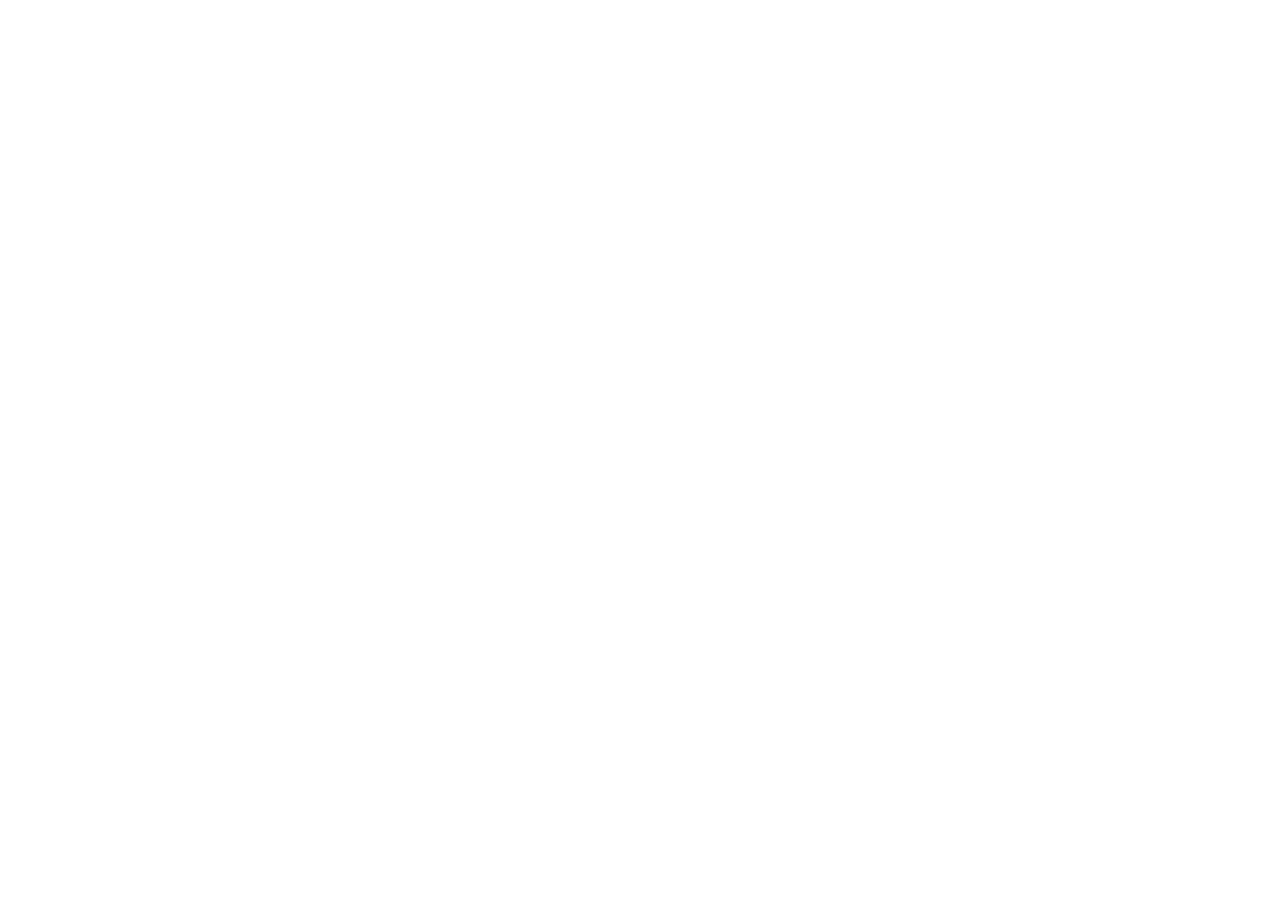
==== index.html @ 60024d68 ":tada: Primeiro commit" ====
<!DOCTYPE html>
<html lang="pt-br">
  <head>
    <meta charset="UTF-8" />
    <meta name="viewport" content="width=device-width, initial-scale=1.0" />
    <title>Document</title>
  </head>
  <body></body>
</html>
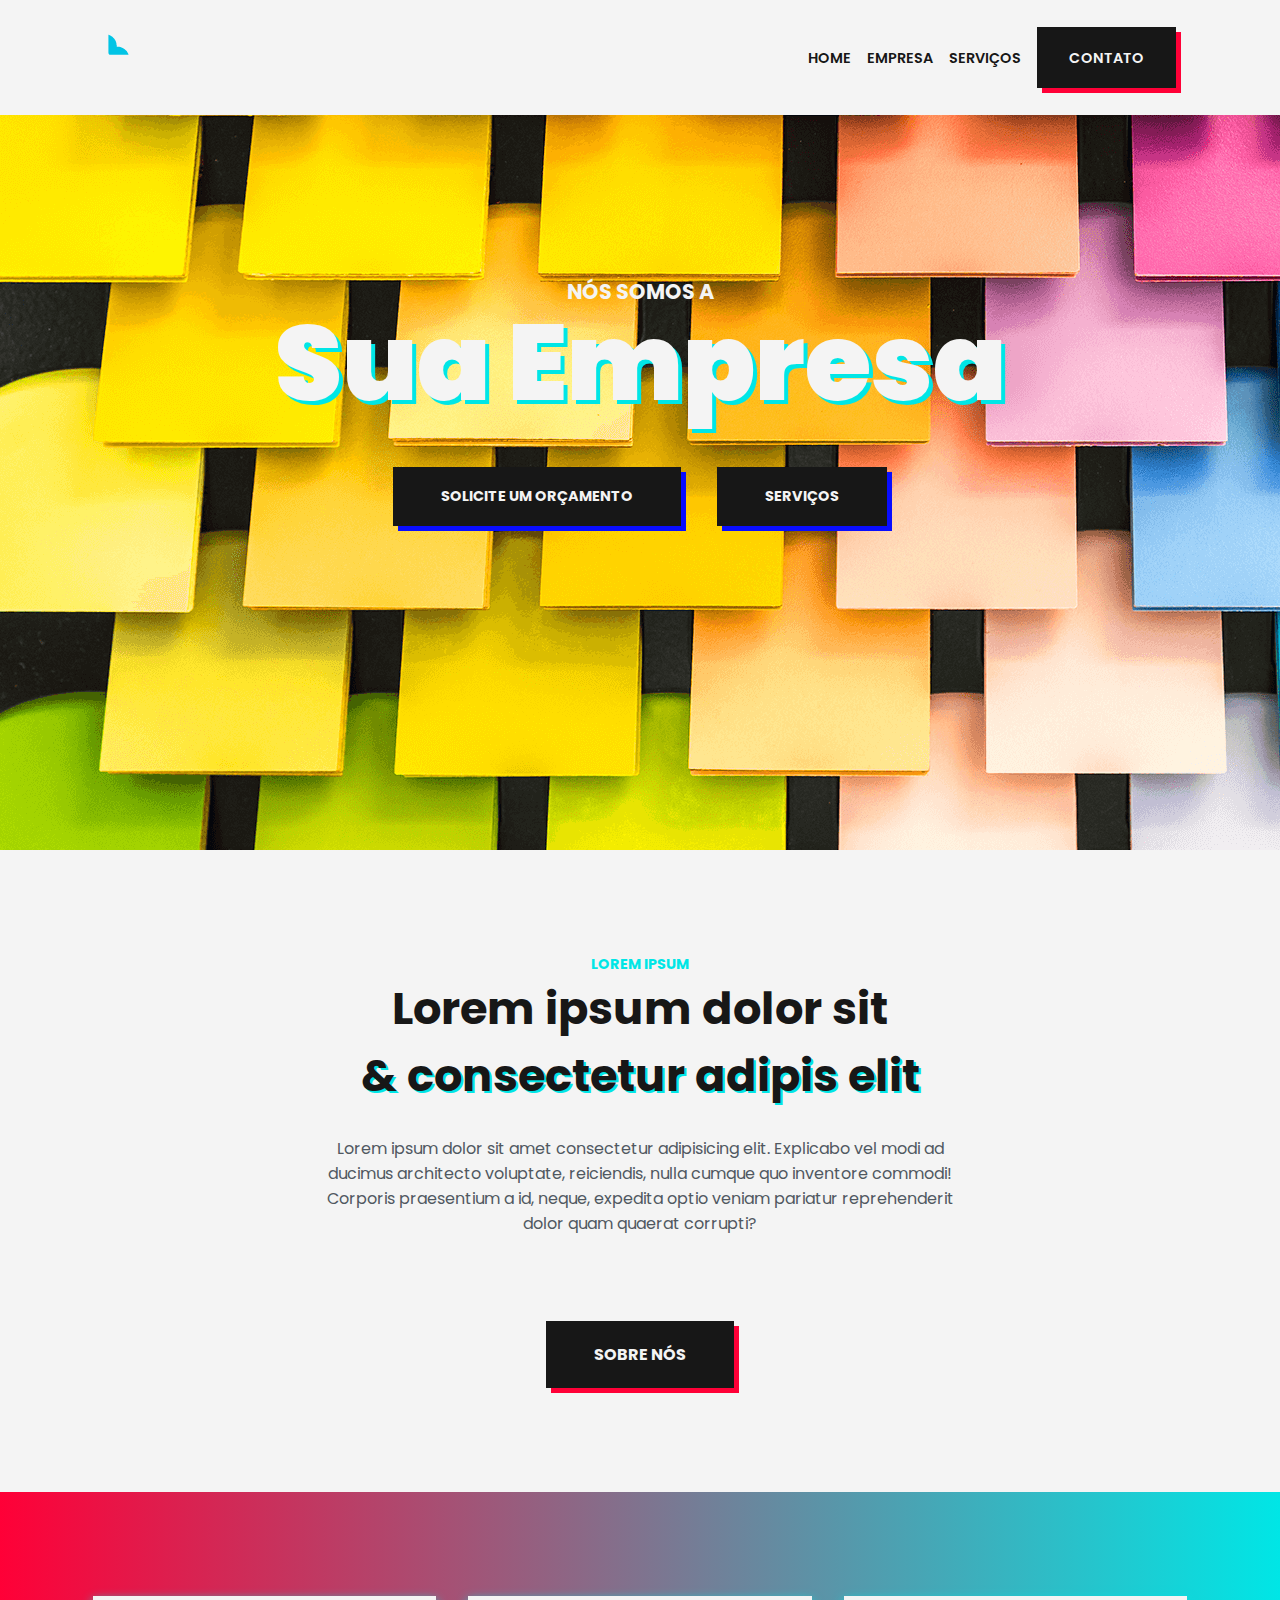
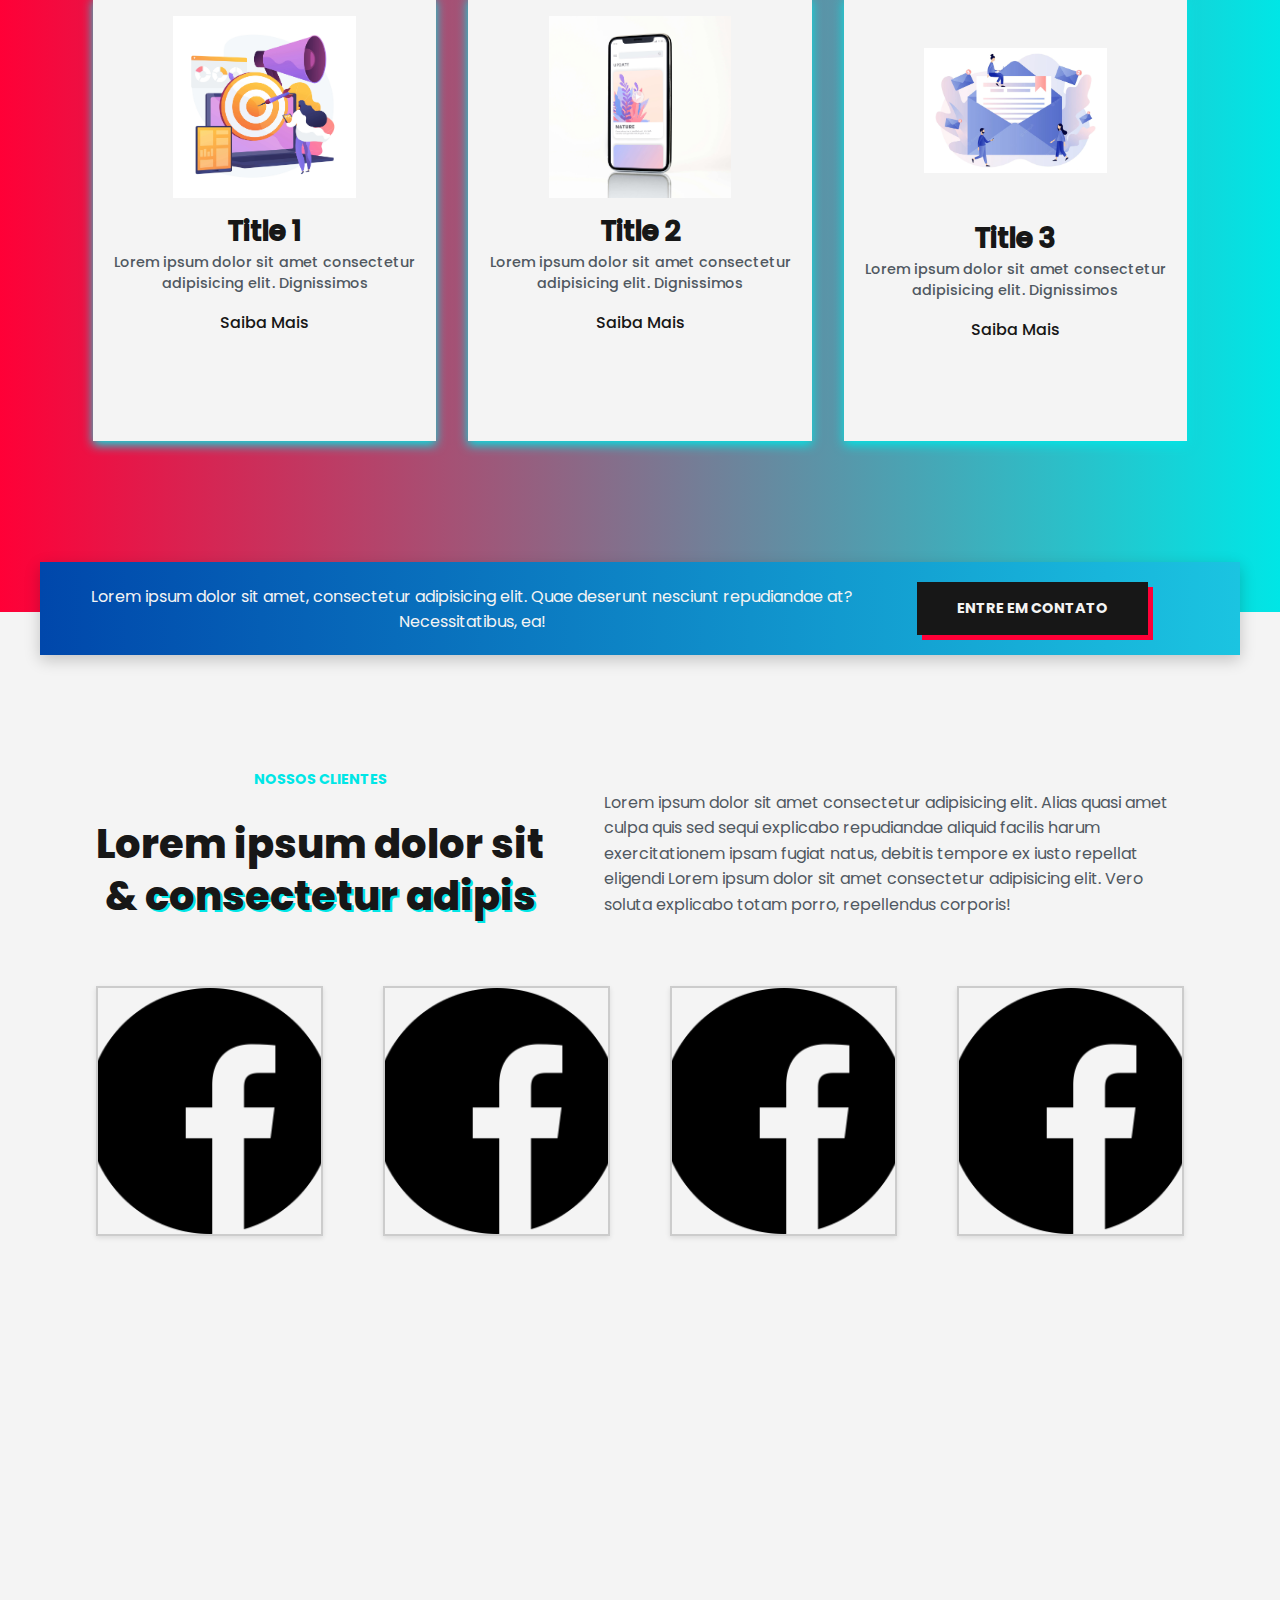
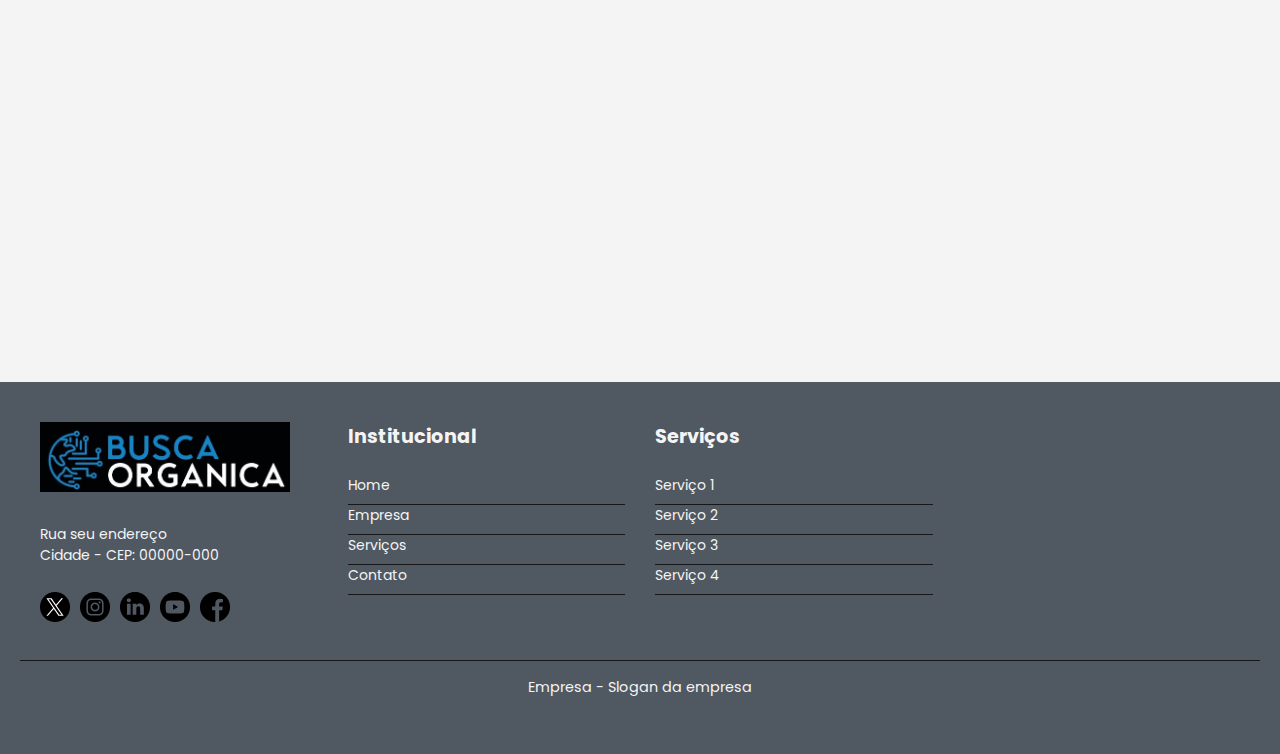
==== commit 4ff36502: ":sparkles: Terminei todo o HTML da pagina principal e sua estilização." ====
--- a/index.html
+++ b/index.html
@@ -1,9 +1,235 @@
 <!DOCTYPE html>
 <html lang="pt-br">
   <head>
+    <link rel="preconnect" href="https://fonts.googleapis.com" />
+    <link rel="preconnect" href="https://fonts.gstatic.com" crossorigin />
+    <link
+      href="https://fonts.googleapis.com/css2?family=Poppins:wght@400;700;900&display=swap"
+      rel="stylesheet"
+    />
     <meta charset="UTF-8" />
     <meta name="viewport" content="width=device-width, initial-scale=1.0" />
-    <title>Document</title>
+    <link rel="stylesheet" href="./css/styles.css" />
+    <title>Marketing Digital Empresa</title>
   </head>
-  <body></body>
+  <body>
+    <header class="flex menu_container">
+      <div id="header_content" class="menu_content">
+        <div id="titulo">
+          <a href="">
+            <img
+              src="./assets/images/logo-buscaorganica.svg"
+              alt="Empresa"
+              class="logo"
+            />
+          </a>
+        </div>
+
+        <!-- Menu -->
+        <div id="menu" class="flex">
+          <nav>
+            <ul class="flex menu_list">
+              <li><a href="#">HOME</a></li>
+              <li><a href="">EMPRESA</a></li>
+              <li><a href="">SERVIÇOS</a></li>
+              <li class="botao_contato"><a href="">CONTATO</a></li>
+            </ul>
+          </nav>
+        </div>
+      </div>
+    </header>
+    <main>
+      <section id="banner" class="flex banner_container">
+        <div class="textos">
+          <h4>NÓS SOMOS A</h4>
+          <h1>Sua Empresa</h1>
+        </div>
+        <div class="botoes">
+          <a class="botao_one" href="">SOLICITE UM ORÇAMENTO</a>
+          <a href="botao_two">Serviços</a>
+        </div>
+      </section>
+      <section id="about" class="flex about_container">
+        <div id="about_texto" class="flex about_content">
+          <div>
+            <h4>LOREM IPSUM</h4>
+            <h2>
+              Lorem ipsum dolor sit <br />
+              <span class="titulo_contorno"> & consectetur adipis elit </span>
+            </h2>
+            <p>
+              Lorem ipsum dolor sit amet consectetur adipisicing elit. Explicabo
+              vel modi ad ducimus architecto voluptate, reiciendis, nulla cumque
+              quo inventore commodi! Corporis praesentium a id, neque, expedita
+              optio veniam pariatur reprehenderit dolor quam quaerat corrupti?
+            </p>
+            <div class="flex botao">
+              <a href="">SOBRE NÓS</a>
+            </div>
+          </div>
+        </div>
+      </section>
+      <section id="serviços" class="flex serviços_container">
+        <div id="serviços_cards" class="serviços_content">
+          <div class="card_one">
+            <img src="./assets/images/3.jpg" alt="" />
+            <h2>Title 1</h2>
+            <p>
+              Lorem ipsum dolor sit amet consectetur adipisicing elit.
+              Dignissimos
+            </p>
+            <a href="">Saiba Mais</a>
+          </div>
+          <div class="card_two">
+            <img src="./assets/images/2.jpg" alt="" />
+            <h2>Title 2</h2>
+            <p>
+              Lorem ipsum dolor sit amet consectetur adipisicing elit.
+              Dignissimos
+            </p>
+            <a href="">Saiba Mais</a>
+          </div>
+          <div class="card_three">
+            <img src="./assets/images/1.jpg" alt="" />
+            <h2>Title 3</h2>
+            <p>
+              Lorem ipsum dolor sit amet consectetur adipisicing elit.
+              Dignissimos
+            </p>
+            <a href="">Saiba Mais</a>
+          </div>
+        </div>
+      </section>
+
+      <div class="banner">
+        <p>
+          Lorem ipsum dolor sit amet, consectetur adipisicing elit. Quae
+          deserunt nesciunt repudiandae at? Necessitatibus, ea!
+        </p>
+        <a class="botao">ENTRE EM CONTATO</a>
+      </div>
+      <section id="clientes" class="clientes_container">
+        <div class="clientes_texto">
+          <div class="titulos">
+            <h4>NOSSOS CLIENTES</h4>
+            <h2>
+              Lorem ipsum dolor sit <br />
+              &
+              <span class="contorno">consectetur adipis</span>
+            </h2>
+          </div>
+          <p>
+            Lorem ipsum dolor sit amet consectetur adipisicing elit. Alias quasi
+            amet culpa quis sed sequi explicabo repudiandae aliquid facilis
+            harum exercitationem ipsam fugiat natus, debitis tempore ex iusto
+            repellat eligendi Lorem ipsum dolor sit amet consectetur adipisicing
+            elit. Vero soluta explicabo totam porro, repellendus corporis!
+          </p>
+        </div>
+
+        <div class="clientes_imagens">
+          <a href="/assets/images/facebook.png" target="_blank">
+            <img src="/assets/images/facebook.png" alt="Cliente 1" />
+          </a>
+          <a href="/assets/images/facebook.png" target="_blank">
+            <img src="/assets/images/facebook.png" alt="Cliente 2" />
+          </a>
+          <a href="/assets/images/facebook.png" target="_blank">
+            <img src="/assets/images/facebook.png" alt="Cliente 3" />
+          </a>
+          <a href="/assets/images/facebook.png" target="_blank">
+            <img src="/assets/images/facebook.png" alt="Cliente 4" />
+          </a>
+        </div>
+      </section>
+      <section id="mapa_empresa" class="mapa container">
+        <div class="mapa">
+          <iframe
+            src="https://www.google.com/maps/embed?pb=!1m14!1m8!1m3!1d14639.711387493573!2d-46.530501!3d-23.463067!3m2!1i1024!2i768!4f13.1!3m3!1m2!1s0x94cef543634eb5a9%3A0x1e9f1a64f74abdfb!2sGuarulhos%20Office%20Tower%20Empreendimento%20Im!5e0!3m2!1spt-BR!2sbr!4v1739063065275!5m2!1spt-BR!2sbr"
+            width="2000"
+            height="700"
+            style="border: 0"
+            allowfullscreen=""
+            loading="lazy"
+            referrerpolicy="no-referrer-when-downgrade"
+          ></iframe>
+        </div>
+      </section>
+    </main>
+    <footer id="footer" class="rodape">
+      <div class="rodape_container">
+        <div class="rodape_info">
+          <img
+            src="./assets/images/logo-buscaorganica.jpg"
+            alt="Logo Busca Orgânica"
+          />
+          <p>Rua seu endereço<br />Cidade - CEP: 00000-000</p>
+          <div class="rodape_redes">
+            <a href="https://x.com/home" target="_blank">
+              <img src="./assets/images/twitter.svg" alt="Twitter da empresa" />
+            </a>
+            <a href="https://instagram.com" target="_blank">
+              <img
+                src="./assets/images/instagram.svg"
+                alt="Instagram da empresa"
+              />
+            </a>
+            <a href="https://www.linkedin.com" target="_blank">
+              <img
+                src="./assets/images/linkedin.svg"
+                alt="LinkedIn da empresa"
+              />
+            </a>
+            <a href="https://www.youtube.com" target="_blank">
+              <img src="./assets/images/youtube.svg" alt="YouTube da empresa" />
+            </a>
+            <a href="https://www.facebook.com" target="_blank">
+              <img
+                src="./assets/images/facebook.svg"
+                alt="Facebook da empresa"
+              />
+            </a>
+          </div>
+        </div>
+
+        <div class="rodape_links">
+          <h3>Institucional</h3>
+          <ul>
+            <li><a href="#">Home</a></li>
+            <li class="linha"><a href="#">Empresa</a></li>
+            <li class="linha"><a href="#">Serviços</a></li>
+            <li class="linha"><a href="#">Contato</a></li>
+            <li class="linha"></li>
+          </ul>
+        </div>
+
+        <div class="rodape_links">
+          <h3>Serviços</h3>
+          <ul>
+            <li><a href="#">Serviço 1</a></li>
+            <li class="linha"><a href="#">Serviço 2</a></li>
+            <li class="linha"><a href="#">Serviço 3</a></li>
+            <li class="linha"><a href="#">Serviço 4</a></li>
+            <li class="linha"></li>
+          </ul>
+        </div>
+
+        <div class="rodape_facebook">
+          <iframe
+            src="https://www.facebook.com/plugins/page.php?href=https%3A%2F%2Fwww.facebook.com%2Fbuscaorganicaoficial&tabs=timeline&width=500&height=250&small_header=false&adapt_container_width=true&hide_cover=false&show_facepile=true&appId"
+            style="border: none; overflow: hidden"
+            scrolling="no"
+            frameborder="0"
+            allowfullscreen="true"
+            allow="autoplay; clipboard-write; encrypted-media; picture-in-picture; web-share"
+          >
+          </iframe>
+        </div>
+      </div>
+
+      <div class="rodape_copyright">
+        <p>Empresa - Slogan da empresa</p>
+      </div>
+    </footer>
+  </body>
 </html>
--- a/css/styles.css
+++ b/css/styles.css
@@ -0,0 +1,602 @@
+* {
+  margin: 0;
+  padding: 0;
+  box-sizing: border-box;
+  text-decoration: none;
+  outline: none;
+  color: var(--black-800);
+  font-family: "Poppins", sans-serif;
+}
+
+:root {
+  --purple-200: #9a7bd1;
+  --purple-500: #6b36c8;
+  --purple-800: #441f88;
+
+  --gray-200: #cccccc;
+  --gray-400: #505861;
+
+  --black-800: #171717;
+
+  --white: #f4f4f4;
+  --red: #ff0037;
+  --blue: #090dff;
+  --blue_light: #00e6e6;
+}
+
+html {
+  width: 100%;
+  height: 100vh;
+  scroll-behavior: smooth;
+}
+
+body {
+  background-color: var(--white);
+  color: var(--black-800);
+  -webkit-font-smoothing: antialiased;
+  -moz-osx-smoothing: grayscale;
+  overflow-x: hidden;
+}
+
+button,
+a {
+  cursor: pointer;
+}
+
+.botao {
+  display: flex;
+  justify-content: center;
+  align-items: center;
+  width: fit-content;
+  margin: 0 auto;
+  color: var(--white);
+  background-color: var(--black-800);
+  box-shadow: 5px 5px 0px var(--red);
+  transition: all 0.3s ease-in-out;
+  text-transform: uppercase;
+}
+
+.botao:hover {
+  transform: translateY(-3px);
+  background-color: var(--white); /* Fundo branco ao passar o mouse */
+  color: var(--black-800);
+}
+
+.flex {
+  display: flex;
+  justify-content: center;
+  align-items: center;
+}
+
+/* Estilização - Seção Header */
+
+.menu_container {
+  height: 115px;
+  position: fixed;
+  top: 0;
+  left: 0;
+  width: 100%;
+  background-color: var(--white);
+  z-index: 10;
+}
+
+.menu_content {
+  max-width: 1120px;
+  padding: 0 24px;
+  width: 100%;
+  display: flex;
+  justify-content: space-between;
+}
+
+.menu_container a {
+  font-weight: 600;
+  font-size: 15px;
+  position: relative;
+  text-decoration: none;
+  padding: 5px 0;
+}
+
+.logo {
+  width: 32%;
+}
+
+.menu_list a {
+  position: relative;
+  text-decoration: none;
+  color: var(--black-800);
+  font-size: 0.9rem;
+  padding: 5px 0;
+}
+
+.menu_list a::after {
+  content: "";
+  position: absolute;
+  left: 0;
+  bottom: 0;
+  width: 0;
+  height: 3px;
+  background-color: #007bff;
+  transition: width 0.3s ease-in-out;
+}
+
+.menu_list a:hover::after {
+  width: 100%;
+}
+
+.botao_contato a::after {
+  content: none;
+}
+
+.menu_list {
+  list-style: none;
+  text-align: center;
+}
+
+.menu_list li {
+  margin-left: 1rem;
+}
+
+.botao_contato {
+  display: inline-block;
+  text-align: center;
+  padding: 18px 32px;
+  color: var(--white);
+  background-color: var(--black-800);
+  box-shadow: 5px 5px 0px var(--red);
+  transition: all 0.3s ease-in-out;
+  text-transform: uppercase;
+  font-weight: bold;
+}
+
+.botao_contato:hover {
+  background-color: var(--white);
+  color: var(--black-800);
+  transform: translateY(-3px);
+  border: 2px solid var(--black-800);
+}
+
+.botao_contato a {
+  color: inherit;
+  text-decoration: none;
+  transition: color 0.3s ease-in-out;
+}
+
+.botao_contato:hover a {
+  color: var(--black-800);
+}
+
+/* Estilização do Seção Banner*/
+
+.banner_container {
+  max-width: 2000px;
+  height: calc(100vh - 50px);
+  display: flex;
+  flex-direction: column;
+  justify-content: center;
+  background-image: url(../assets/images/imagem\ de\ carrosel.png);
+}
+
+.banner_container h4,
+h1,
+p {
+  text-align: center;
+  color: var(--white);
+}
+
+.banner_container h4 {
+  font-size: 1.3rem;
+  margin: 2rem 0;
+}
+
+.banner_container h1 {
+  font-size: 6.7rem;
+  font-weight: 900;
+  line-height: 3rem;
+  text-shadow: 4px 4px 0 var(--blue_light);
+  color: var(--white);
+}
+
+.botoes {
+  display: flex;
+  justify-content: center;
+  gap: 2.2rem;
+  margin: 5rem;
+}
+
+.botoes a {
+  display: inline-block;
+  padding: 1.2rem 3rem;
+  text-align: center;
+  color: var(--white);
+  background-color: var(--black-800);
+  box-shadow: 5px 5px 0px var(--blue);
+  transition: 0.3s ease-in-out;
+  text-transform: uppercase;
+  text-decoration: none;
+  font-size: 0.9rem;
+  font-weight: bold;
+}
+
+.botoes a:hover {
+  transform: translateY(-3px);
+  background-color: var(--blue);
+  box-shadow: 5px 5px 0px var(--black-800);
+}
+
+/* Estilização da Seção About */
+
+.about_container {
+  max-width: 2000px;
+  margin: 1rem auto;
+  padding: 0 1rem;
+  height: calc(100vh - 290px);
+}
+
+.about_container h4,
+h2,
+p {
+  text-align: center;
+}
+
+.about_container h4 {
+  font-size: 0.9rem;
+  color: var(--blue_light);
+}
+
+.about_container h2 {
+  font-weight: 700;
+  font-size: 2.8rem;
+  color: var(--black-800);
+}
+
+.titulo_contorno {
+  text-shadow: 2px 2px 0 var(--blue_light);
+}
+
+.about_container p {
+  margin-top: 1.7rem;
+  margin-bottom: 5.3rem;
+  color: var(--gray-400);
+}
+
+.botao a {
+  padding: 1.3rem 3rem;
+  font-weight: 700;
+  display: inline-block;
+  color: var(--white) !important;
+}
+
+.botao a:hover {
+  color: var(--black-800) !important;
+  border: 2px solid var(--black-800);
+}
+
+.about_content {
+  width: 50vw;
+  flex-direction: column;
+}
+
+/* Estilização da Seção Serviços*/
+
+.serviços_container {
+  max-width: 2000px;
+  height: auto;
+  min-height: 80vh;
+  background: linear-gradient(to right, var(--red), var(--blue_light));
+  display: flex;
+  flex-direction: column;
+  justify-content: flex-start;
+  align-items: center;
+  padding: 6.5rem 2rem;
+}
+
+#serviços_cards {
+  display: flex;
+  justify-content: center;
+  gap: 2rem;
+  width: 90%;
+  max-width: 1200px;
+  flex-wrap: wrap;
+  margin-bottom: 2rem;
+}
+
+#serviços_cards div {
+  flex: 1;
+  max-width: 500px;
+  text-align: center;
+  background-color: var(--white);
+  padding: 20px;
+  box-shadow: 0px 4px 10px var(--blue_light);
+  transition: transform 0.3s ease;
+  transition: all 0.3s ease-in-out;
+  position: relative;
+}
+
+#serviços_cards div:hover {
+  transform: translateY(-10px);
+}
+
+#serviços_cards img {
+  width: 60%;
+  height: auto;
+}
+
+#serviços_cards a {
+  position: relative;
+  text-decoration: none;
+  color: var(--black-800);
+  font-size: 1rem;
+  display: inline-block;
+  text-align: center;
+}
+
+#serviços_cards a::after {
+  content: "";
+  position: absolute;
+  left: 0;
+  bottom: -3px;
+  width: 0;
+  height: 3px;
+  background-color: var(--blue);
+  transition: width 0.3s ease-in-out;
+}
+
+#serviços_cards a:hover::after {
+  width: 100%;
+}
+
+.card_one,
+.card_two,
+.card_three {
+  height: 445px;
+  width: 100%;
+}
+
+.card_one h2,
+.card_two h2,
+.card_three h2 {
+  -webkit-text-stroke: 2px var(--black-800);
+}
+
+.serviços_content,
+h2 {
+  font-weight: 500;
+  font-size: 1.7rem;
+}
+
+.card_one p,
+.card_two p,
+.card_three p {
+  font-size: 0.9rem;
+  color: var(--gray-400);
+}
+
+.card_one a,
+.card_two a,
+.card_three a {
+  position: relative;
+  text-decoration: none;
+  color: var(--black-800);
+  font-size: 1rem;
+  display: inline-block;
+  text-align: center;
+  margin: 1rem 0;
+}
+
+.card_three img {
+  margin: 2rem;
+}
+
+.banner {
+  width: 100%;
+  background: linear-gradient(to right, #0047ab, #1bc4e1);
+  display: flex;
+  justify-content: space-between;
+  align-items: center;
+  padding: 20px 40px;
+  max-width: 1200px;
+  margin: -50px auto 50px auto;
+  position: relative;
+  z-index: 2;
+  box-shadow: 0px 5px 15px rgba(0, 0, 0, 0.2);
+}
+
+.banner p {
+  color: var(--white);
+  font-size: 1rem;
+  max-width: 70%;
+}
+
+.banner .botao {
+  display: flex;
+  justify-content: center;
+  align-items: center;
+  padding: 1rem 2.5rem;
+  font-size: 0.9rem;
+  text-transform: uppercase;
+  font-weight: 700;
+}
+
+/* Estilização da Seção Clientes*/
+.clientes_container {
+  max-width: 1120px;
+  margin: 0 auto;
+  padding: 2rem 1rem;
+  display: flex;
+  flex-direction: column;
+  gap: 3rem;
+}
+
+.clientes_texto {
+  display: flex;
+  justify-content: space-between;
+  align-items: center;
+  padding-top: 2rem;
+}
+
+.clientes_texto .titulos {
+  display: flex;
+  flex-direction: column;
+  gap: 1rem;
+  text-align: center;
+}
+
+.clientes_texto h4 {
+  color: var(--blue_light);
+  font-size: 0.9rem;
+  margin-bottom: 12px;
+}
+
+.clientes_texto h2 {
+  color: var(--black-800);
+  font-size: 2.5rem;
+  font-weight: 800;
+  line-height: 1.3;
+  margin: 0;
+  margin-bottom: 1rem;
+}
+
+.clientes_texto h2 .contorno {
+  text-shadow: 2px 2px 0 var(--blue_light);
+}
+
+.clientes_texto p {
+  color: var(--gray-400);
+  max-width: 580px;
+  line-height: 1.6;
+  margin-top: 0;
+  padding-top: 0;
+  text-align: left;
+}
+
+.clientes_imagens {
+  display: grid;
+  grid-template-columns: repeat(4, 1fr);
+  gap: 60px;
+  justify-items: center;
+}
+
+.clientes_imagens img {
+  width: 100%;
+  height: 250px;
+  object-fit: cover;
+  border: 2px solid var(--gray-200);
+  background: var(--white);
+  box-shadow: 0 2px 5px rgba(0, 0, 0, 0.1);
+  transition: transform 0.3s ease-in-out;
+}
+
+.clientes_imagens img:hover {
+  transform: scale(1.2); /* Aumenta 20% ao passar o mouse */
+}
+
+/* Estilização da Footer*/
+
+.rodape {
+  background-color: var(--gray-400);
+  padding: 40px 20px;
+  color: var(--white);
+  font-size: 14px;
+}
+
+.rodape_container {
+  max-width: 1200px;
+  margin: 0 auto;
+  display: grid;
+  grid-template-columns: repeat(4, 1fr);
+  gap: 30px;
+  align-items: start;
+}
+
+.rodape_info {
+  display: flex;
+  flex-direction: column;
+  align-items: flex-start;
+}
+
+.rodape_info p {
+  text-align: left;
+  flex-direction: column;
+  margin-bottom: 1rem;
+}
+
+.rodape_info img {
+  max-width: 250px;
+  margin-bottom: 2rem;
+}
+
+.rodape_redes {
+  display: flex;
+  gap: 10px;
+  margin-top: 10px;
+}
+
+.rodape_redes a img {
+  width: 30px;
+  height: 30px;
+}
+
+.rodape_links h3 {
+  font-size: 1.2rem;
+  font-weight: bold;
+  margin-bottom: 1.5rem;
+  color: var(--white);
+}
+
+.rodape_links ul {
+  list-style: none;
+  padding: 0;
+}
+
+.rodape_links ul li {
+  margin-bottom: 8px;
+}
+
+.linha {
+  border-top: 1px solid var(--black-800);
+}
+
+.rodape_links ul li a {
+  color: var(--white);
+  text-decoration: none;
+  transition: color 0.3s ease;
+}
+
+.rodape_links ul li a:hover {
+  color: var(--blue_light);
+}
+
+.rodape_facebook {
+  display: flex;
+  justify-content: flex-end;
+  width: 100%;
+  max-width: 500px;
+}
+.rodape_facebook iframe {
+  width: 100%;
+  max-width: 350px;
+  height: 200px;
+  overflow: auto;
+  border: none;
+}
+
+.rodape_copyright {
+  text-align: center;
+  padding: 1rem;
+  font-size: 0.9rem;
+  border-top: 1px solid var(--black-800);
+  color: var(--white);
+  font-size: 0.9rem;
+}
+
+@media (max-width: 768px) {
+  nav ul {
+    flex-wrap: wrap;
+    justify-content: center;
+  }
+
+  .container {
+    width: 95%;
+    margin-top: 100px;
+  }
+}
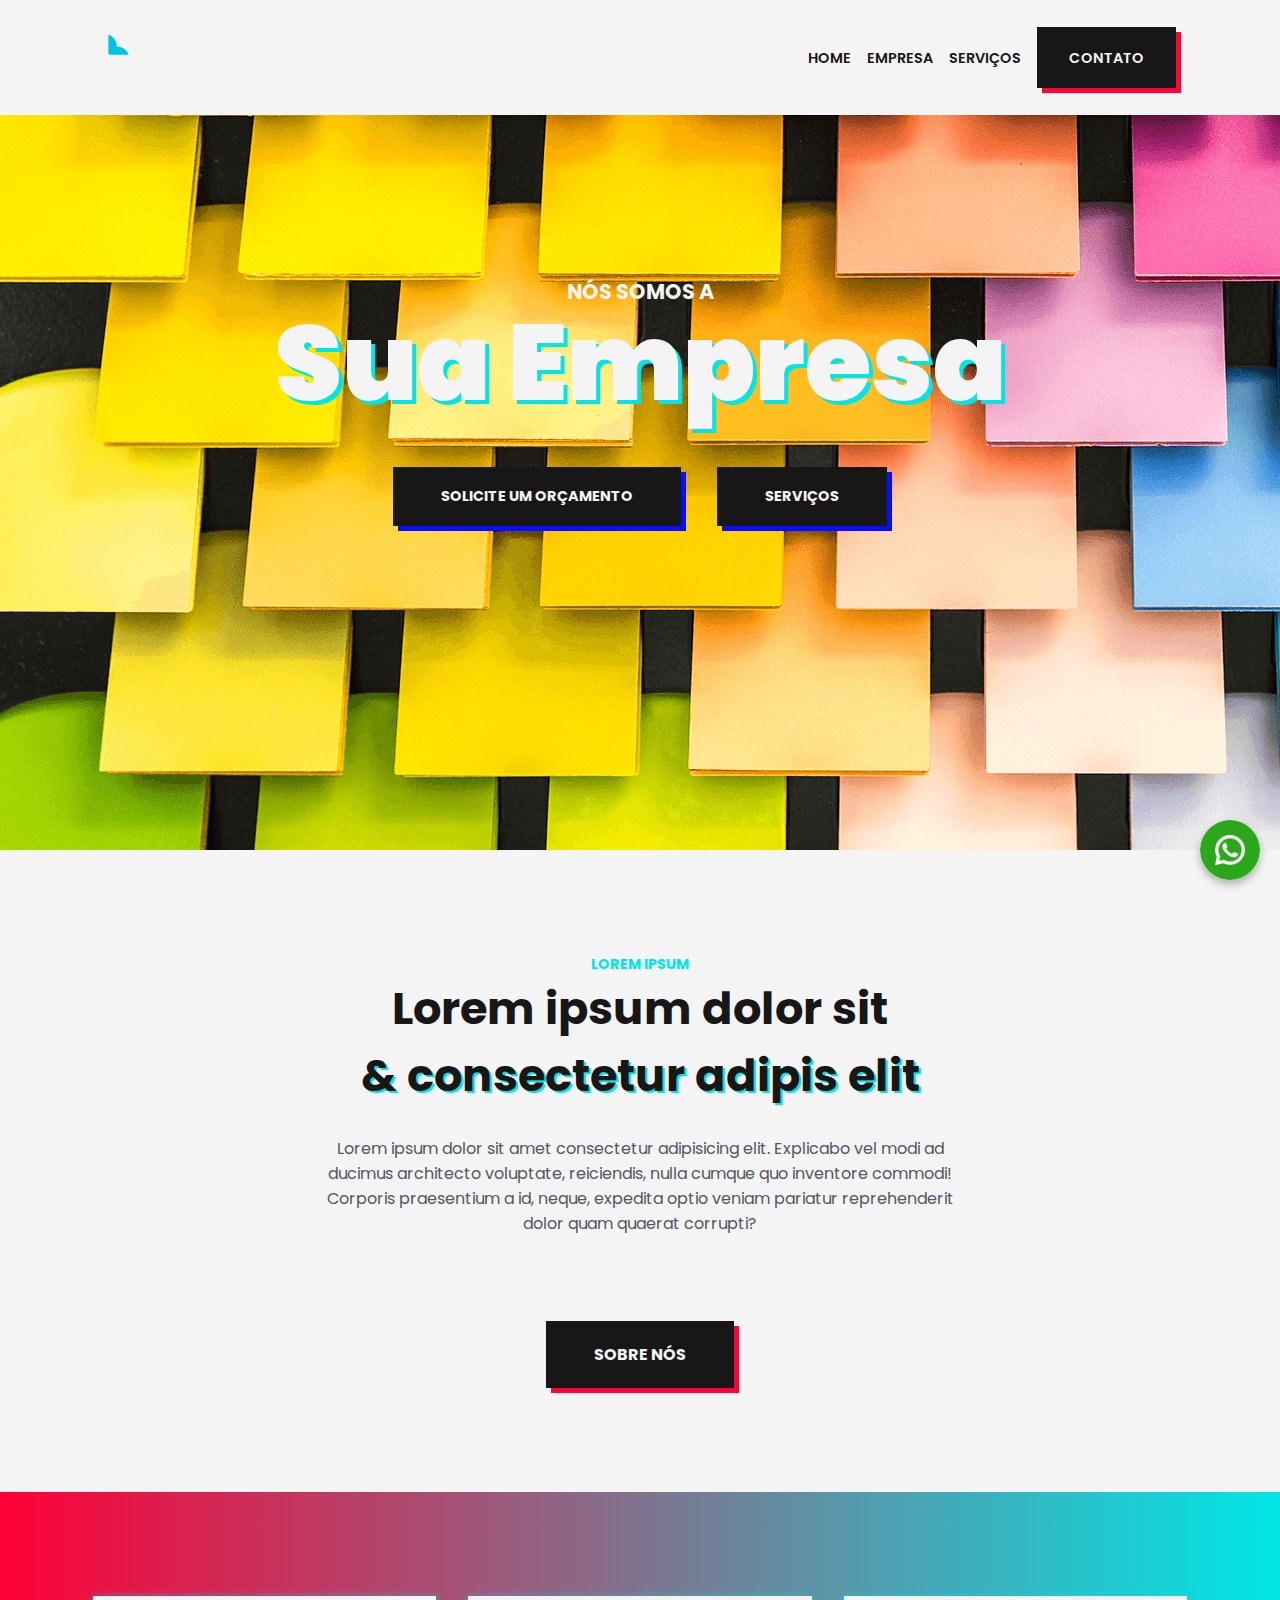
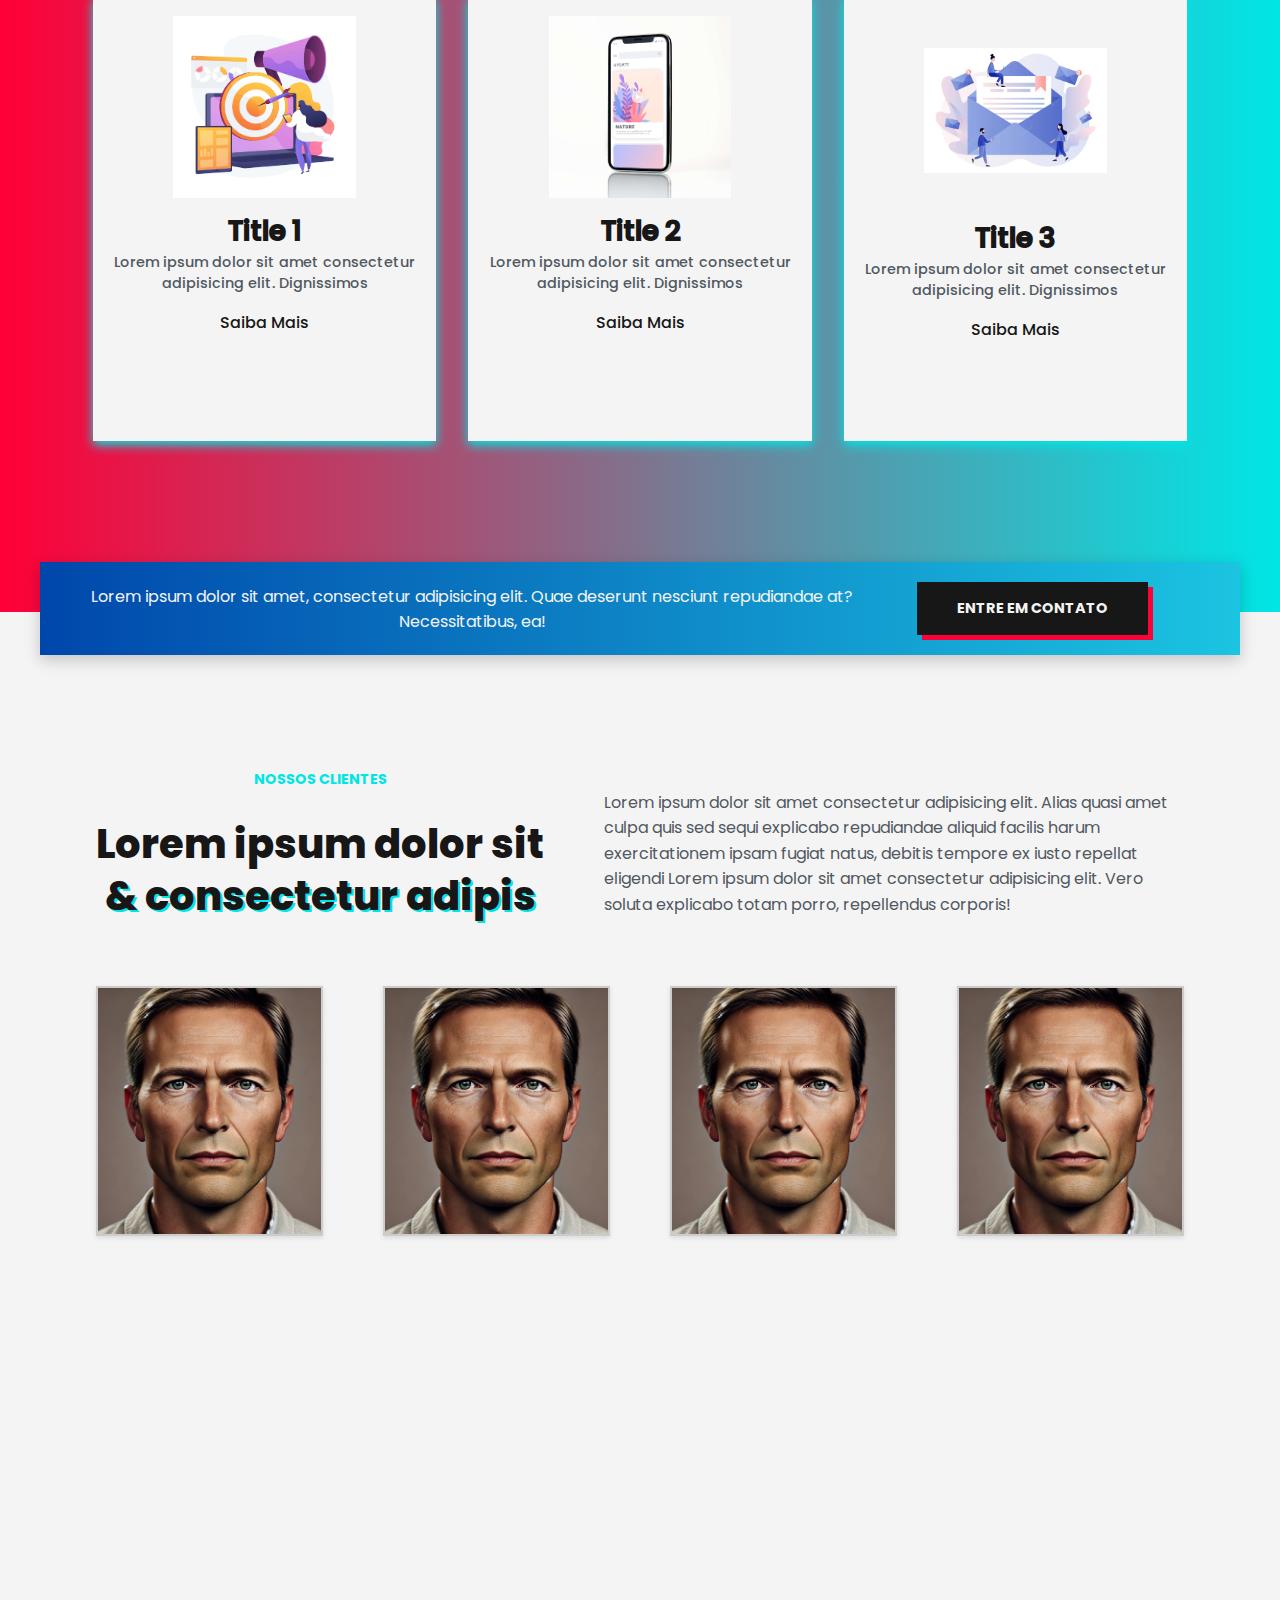
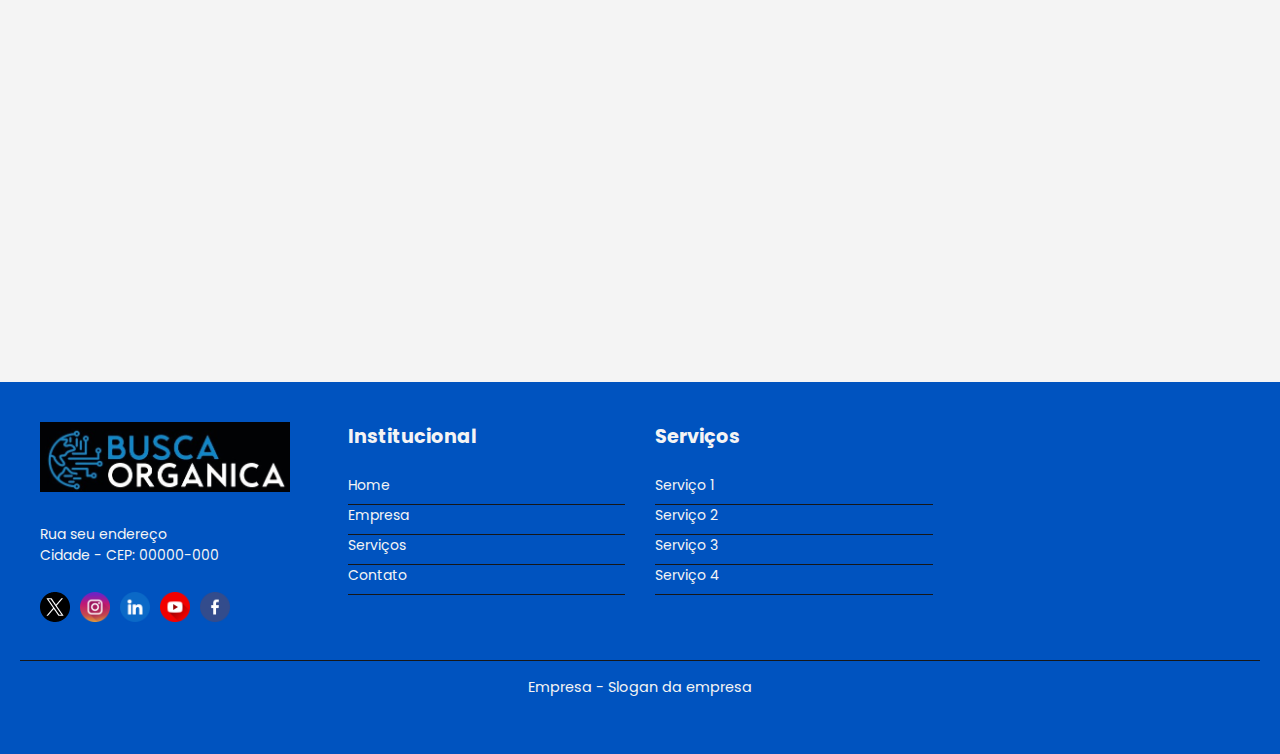
==== commit 3fd360dc: ":sparkles: Criei a pagina contato, e arrumei os icones do rodapé, adicionei o botão flutuante de wha" ====
--- a/index.html
+++ b/index.html
@@ -10,6 +10,7 @@
     <meta charset="UTF-8" />
     <meta name="viewport" content="width=device-width, initial-scale=1.0" />
     <link rel="stylesheet" href="./css/styles.css" />
+    <link rel="icon" type="image/png" href="./assets/images/favicon.png" />
     <title>Marketing Digital Empresa</title>
   </head>
   <body>
@@ -30,9 +31,11 @@
           <nav>
             <ul class="flex menu_list">
               <li><a href="#">HOME</a></li>
-              <li><a href="">EMPRESA</a></li>
-              <li><a href="">SERVIÇOS</a></li>
-              <li class="botao_contato"><a href="">CONTATO</a></li>
+              <li><a href="./empresa.html">EMPRESA</a></li>
+              <li><a href="./serviços.html">SERVIÇOS</a></li>
+              <li class="botao_contato">
+                <a href="./contato.html">CONTATO</a>
+              </li>
             </ul>
           </nav>
         </div>
@@ -45,8 +48,8 @@
           <h1>Sua Empresa</h1>
         </div>
         <div class="botoes">
-          <a class="botao_one" href="">SOLICITE UM ORÇAMENTO</a>
-          <a href="botao_two">Serviços</a>
+          <a class="botao_one" href="./contato.html">SOLICITE UM ORÇAMENTO</a>
+          <a class="botao_two" href="./serviços.html">Serviços</a>
         </div>
       </section>
       <section id="about" class="flex about_container">
@@ -64,7 +67,7 @@
               optio veniam pariatur reprehenderit dolor quam quaerat corrupti?
             </p>
             <div class="flex botao">
-              <a href="">SOBRE NÓS</a>
+              <a href="./empresa.html">SOBRE NÓS</a>
             </div>
           </div>
         </div>
@@ -78,7 +81,7 @@
               Lorem ipsum dolor sit amet consectetur adipisicing elit.
               Dignissimos
             </p>
-            <a href="">Saiba Mais</a>
+            <a href="./serviços.html">Saiba Mais</a>
           </div>
           <div class="card_two">
             <img src="./assets/images/2.jpg" alt="" />
@@ -87,7 +90,7 @@
               Lorem ipsum dolor sit amet consectetur adipisicing elit.
               Dignissimos
             </p>
-            <a href="">Saiba Mais</a>
+            <a href="./serviços.html">Saiba Mais</a>
           </div>
           <div class="card_three">
             <img src="./assets/images/1.jpg" alt="" />
@@ -96,7 +99,7 @@
               Lorem ipsum dolor sit amet consectetur adipisicing elit.
               Dignissimos
             </p>
-            <a href="">Saiba Mais</a>
+            <a href="./serviços.html">Saiba Mais</a>
           </div>
         </div>
       </section>
@@ -106,7 +109,7 @@
           Lorem ipsum dolor sit amet, consectetur adipisicing elit. Quae
           deserunt nesciunt repudiandae at? Necessitatibus, ea!
         </p>
-        <a class="botao">ENTRE EM CONTATO</a>
+        <a class="botao" href="./contato.html">ENTRE EM CONTATO</a>
       </div>
       <section id="clientes" class="clientes_container">
         <div class="clientes_texto">
@@ -114,8 +117,7 @@
             <h4>NOSSOS CLIENTES</h4>
             <h2>
               Lorem ipsum dolor sit <br />
-              &
-              <span class="contorno">consectetur adipis</span>
+              <span class="contorno">& consectetur adipis</span>
             </h2>
           </div>
           <p>
@@ -128,17 +130,17 @@
         </div>
 
         <div class="clientes_imagens">
-          <a href="/assets/images/facebook.png" target="_blank">
-            <img src="/assets/images/facebook.png" alt="Cliente 1" />
-          </a>
-          <a href="/assets/images/facebook.png" target="_blank">
-            <img src="/assets/images/facebook.png" alt="Cliente 2" />
-          </a>
-          <a href="/assets/images/facebook.png" target="_blank">
-            <img src="/assets/images/facebook.png" alt="Cliente 3" />
-          </a>
-          <a href="/assets/images/facebook.png" target="_blank">
-            <img src="/assets/images/facebook.png" alt="Cliente 4" />
+          <a href="/assets/images/pessoa_ia.jpg" target="_blank">
+            <img src="/assets/images/pessoa_ia.jpg" alt="Cliente 1" />
+          </a>
+          <a href="/assets/images/pessoa_ia.jpg" target="_blank">
+            <img src="/assets/images/pessoa_ia.jpg" alt="Cliente 2" />
+          </a>
+          <a href="/assets/images/pessoa_ia.jpg" target="_blank">
+            <img src="/assets/images/pessoa_ia.jpg" alt="Cliente 3" />
+          </a>
+          <a href="/assets/images/pessoa_ia.jpg" target="_blank">
+            <img src="/assets/images/pessoa_ia.jpg" alt="Cliente 4" />
           </a>
         </div>
       </section>
@@ -170,22 +172,22 @@
             </a>
             <a href="https://instagram.com" target="_blank">
               <img
-                src="./assets/images/instagram.svg"
+                src="./assets/images/instagram.png"
                 alt="Instagram da empresa"
               />
             </a>
             <a href="https://www.linkedin.com" target="_blank">
               <img
-                src="./assets/images/linkedin.svg"
+                src="./assets/images/linkedin.png"
                 alt="LinkedIn da empresa"
               />
             </a>
             <a href="https://www.youtube.com" target="_blank">
-              <img src="./assets/images/youtube.svg" alt="YouTube da empresa" />
+              <img src="./assets/images/youtube.png" alt="YouTube da empresa" />
             </a>
             <a href="https://www.facebook.com" target="_blank">
               <img
-                src="./assets/images/facebook.svg"
+                src="./assets/images/facebook.png"
                 alt="Facebook da empresa"
               />
             </a>
@@ -195,10 +197,10 @@
         <div class="rodape_links">
           <h3>Institucional</h3>
           <ul>
-            <li><a href="#">Home</a></li>
-            <li class="linha"><a href="#">Empresa</a></li>
-            <li class="linha"><a href="#">Serviços</a></li>
-            <li class="linha"><a href="#">Contato</a></li>
+            <li><a href="./index.html">Home</a></li>
+            <li class="linha"><a href="./empresa.html">Empresa</a></li>
+            <li class="linha"><a href="./serviços.html">Serviços</a></li>
+            <li class="linha"><a href="./contato.html">Contato</a></li>
             <li class="linha"></li>
           </ul>
         </div>
@@ -206,10 +208,10 @@
         <div class="rodape_links">
           <h3>Serviços</h3>
           <ul>
-            <li><a href="#">Serviço 1</a></li>
-            <li class="linha"><a href="#">Serviço 2</a></li>
-            <li class="linha"><a href="#">Serviço 3</a></li>
-            <li class="linha"><a href="#">Serviço 4</a></li>
+            <li><a href="./serviços.html">Serviço 1</a></li>
+            <li class="linha"><a href="./serviços.html">Serviço 2</a></li>
+            <li class="linha"><a href="./serviços.html">Serviço 3</a></li>
+            <li class="linha"><a href="./serviços.html">Serviço 4</a></li>
             <li class="linha"></li>
           </ul>
         </div>
@@ -231,5 +233,12 @@
         <p>Empresa - Slogan da empresa</p>
       </div>
     </footer>
+    <a
+      href="https://wa.me/5599999999999"
+      target="_blank"
+      class="whatsapp-button"
+    >
+      <img src="./assets/images/whatsapp.png" alt="WhatsApp" />
+    </a>
   </body>
 </html>
--- a/css/styles.css
+++ b/css/styles.css
@@ -22,6 +22,7 @@
   --red: #ff0037;
   --blue: #090dff;
   --blue_light: #00e6e6;
+  --blue_dark: #0053bf;
 }
 
 html {
@@ -493,7 +494,7 @@
 /* Estilização da Footer*/
 
 .rodape {
-  background-color: var(--gray-400);
+  background-color: var(--blue_dark);
   padding: 40px 20px;
   color: var(--white);
   font-size: 14px;
@@ -600,3 +601,319 @@
     margin-top: 100px;
   }
 }
+/* Estilização da pagina Empresa*/
+
+.home_container {
+  height: 480px;
+  width: 100%;
+  background-color: var(--blue_dark);
+  color: var(--white);
+  display: flex;
+  align-items: center;
+  padding-left: 25rem;
+  padding-bottom: 3rem;
+}
+
+.home_container h1 {
+  font-size: 2rem;
+}
+
+.sobre_container {
+  max-width: 1120px;
+  margin: 0 auto;
+  padding: 2rem 1rem;
+  display: flex;
+  flex-direction: column;
+  gap: 3rem;
+}
+
+.sobre_texto {
+  display: flex;
+  justify-content: space-between;
+  align-items: center;
+  padding-top: 2rem;
+}
+
+.sobre_texto .titulos {
+  display: flex;
+  flex-direction: column;
+  gap: 1rem;
+}
+
+.sobre_texto h4 {
+  color: var(--blue_light);
+  font-size: 1rem;
+  margin-bottom: 12px;
+}
+
+.sobre_texto h2 {
+  color: var(--black-800);
+  font-size: 2.5rem;
+  font-weight: 800;
+  line-height: 1.3;
+  margin: 0;
+  margin-bottom: 1rem;
+}
+
+.sobre_texto h2 .contorno {
+  text-shadow: 2px 2px 0 var(--blue_light);
+}
+
+.sobre_texto p {
+  color: var(--gray-400);
+  max-width: 580px;
+  line-height: 1.6;
+  margin-top: 0;
+  padding-top: 0;
+  text-align: left;
+}
+
+#sobre_cards {
+  display: flex;
+  justify-content: center;
+  gap: 2rem;
+  width: 90%;
+  max-width: 1200px;
+  flex-wrap: wrap;
+  margin-bottom: 2rem;
+}
+
+#sobre_cards div {
+  flex: 1;
+  max-width: 500px;
+  text-align: center;
+  background-color: var(--white);
+  padding: 20px;
+  box-shadow: 0px 4px 10px var(--gray-400);
+  transition: transform 0.3s ease;
+  transition: all 0.3s ease-in-out;
+  position: relative;
+}
+
+#sobre_cards div:hover {
+  transform: translateY(-10px);
+}
+
+#sobre_cards img {
+  width: 60%;
+  height: auto;
+}
+
+#sobre_cards ::after {
+  content: "";
+  position: absolute;
+  left: 0;
+  bottom: -3px;
+  width: 0;
+  height: 5px;
+  background-color: var(--blue);
+  transition: width 0.3s ease-in-out;
+}
+
+#sobre_cards :hover::after {
+  width: 100%;
+}
+
+.card_sobre,
+.card_sobre_especifico {
+  height: 250px;
+  width: 100%;
+}
+
+.card_sobre,
+.card_sobre_especifico h2 {
+  -webkit-text-stroke: 2px var(--black-800);
+}
+
+.sobre_content,
+h2 {
+  font-weight: 500;
+  font-size: 1.7rem;
+}
+
+.card_sobre_especifico img {
+  margin: 1.5rem;
+}
+
+.formulario_container {
+  background-image: url(../assets/images/paisagem.jpeg);
+  display: flex;
+  justify-content: space-between;
+  align-items: flex-start;
+  padding: 50px 100px;
+}
+
+.formulario_content {
+  max-width: 600px;
+  width: 100%;
+  padding: 30px;
+  display: flex;
+  flex-direction: column;
+  justify-content: flex-start;
+  align-items: flex-start;
+  background-color: var(--white);
+  box-shadow: 5px 5px 15px rgba(0, 0, 0, 0.2);
+  margin-left: 200px;
+}
+
+.formulario_content form {
+  width: 100%;
+  display: flex;
+  flex-direction: column;
+  gap: 15px;
+}
+
+.formulario_content input,
+.formulario_content textarea {
+  width: 100%;
+  padding: 12px;
+  border: 1px solid var(--gray-600);
+  border-radius: 5px;
+  font-size: 16px;
+  margin-bottom: 10px;
+}
+
+.formulario_content label {
+  color: var(--black-800);
+  font-size: 1rem;
+  font-weight: 700;
+}
+
+.formulario_content button {
+  padding: 12px;
+  background-color: var(--black-800);
+  color: var(--white);
+  border: none;
+  cursor: pointer;
+  font-size: 18px;
+  text-transform: uppercase;
+  transition: 0.3s ease-in-out;
+}
+
+.formulario_content button:hover {
+  background: var(--blue);
+}
+
+.obrigatorio {
+  color: var(--red);
+  font-weight: 700;
+}
+
+.informacoes_contato {
+  max-width: 600px;
+  color: var(--white);
+  margin-right: 450px;
+}
+
+.informacoes_contato h2 {
+  font-size: 2.8rem;
+  margin-bottom: 20px;
+  font-weight: 900;
+  color: var(--white);
+  text-shadow: 2px 2px 0px var(--gray-400);
+}
+
+.formulario_container p,
+h1 {
+  text-align: left;
+  font-size: 1rem;
+  font-weight: 700;
+}
+
+.barra {
+  border-top: 1px solid var(--white);
+  margin-top: 20px;
+}
+
+/* Estilização da Seção da Pagina Serviços*/
+
+.nossos_servicos_container {
+  display: flex;
+  flex-direction: column;
+  align-items: center;
+  background: linear-gradient(
+    to right,
+    var(--gray-400) 30%,
+    var(--white) 70%,
+    var(--red) 70%
+  );
+  padding: 80px 0;
+}
+
+.nossos_servicos_item {
+  display: flex;
+  width: 80%;
+  max-width: 1200px;
+  background: #fff;
+  box-shadow: 0 4px 8px rgba(0, 0, 0, 0.1);
+  margin-bottom: 40px;
+}
+
+.nossos_servicos_item img {
+  flex: 1;
+  width: 50%;
+  object-fit: cover;
+}
+
+.nossos_servicos_texto {
+  flex: 1;
+  padding: 40px;
+  text-align: center;
+}
+
+.nossos_servicos_texto h2 {
+  font-size: 2rem;
+  margin-bottom: 10px;
+  font-weight: 700;
+}
+
+.nossos_servicos_texto p {
+  font-size: 16px;
+  line-height: 1.5;
+  color: #333;
+}
+
+@media (max-width: 768px) {
+  .nossos_servicos_item {
+    flex-direction: column;
+  }
+
+  .nossos_servicos_item img {
+    width: 100%;
+    height: 200px;
+  }
+
+  .nossos_servicos_texto {
+    padding: 20px;
+  }
+}
+
+/* Estilização da pagina Contato*/
+
+.pagina_contato .formulario_container {
+  position: relative;
+  margin-top: 100px; /* Ajuste conforme necessário */
+}
+
+/* Botao do whatsapp*/
+
+.whatsapp-button {
+  position: fixed;
+  bottom: 20px;
+  right: 20px;
+  width: 60px;
+  height: 60px;
+  z-index: 1000;
+}
+
+.whatsapp-button img {
+  width: 100%;
+  height: 100%;
+  border-radius: 50%;
+  box-shadow: 0 4px 8px rgba(0, 0, 0, 0.3);
+  transition: transform 0.3s ease-in-out;
+}
+
+.whatsapp-button img:hover {
+  transform: scale(1.1);
+}
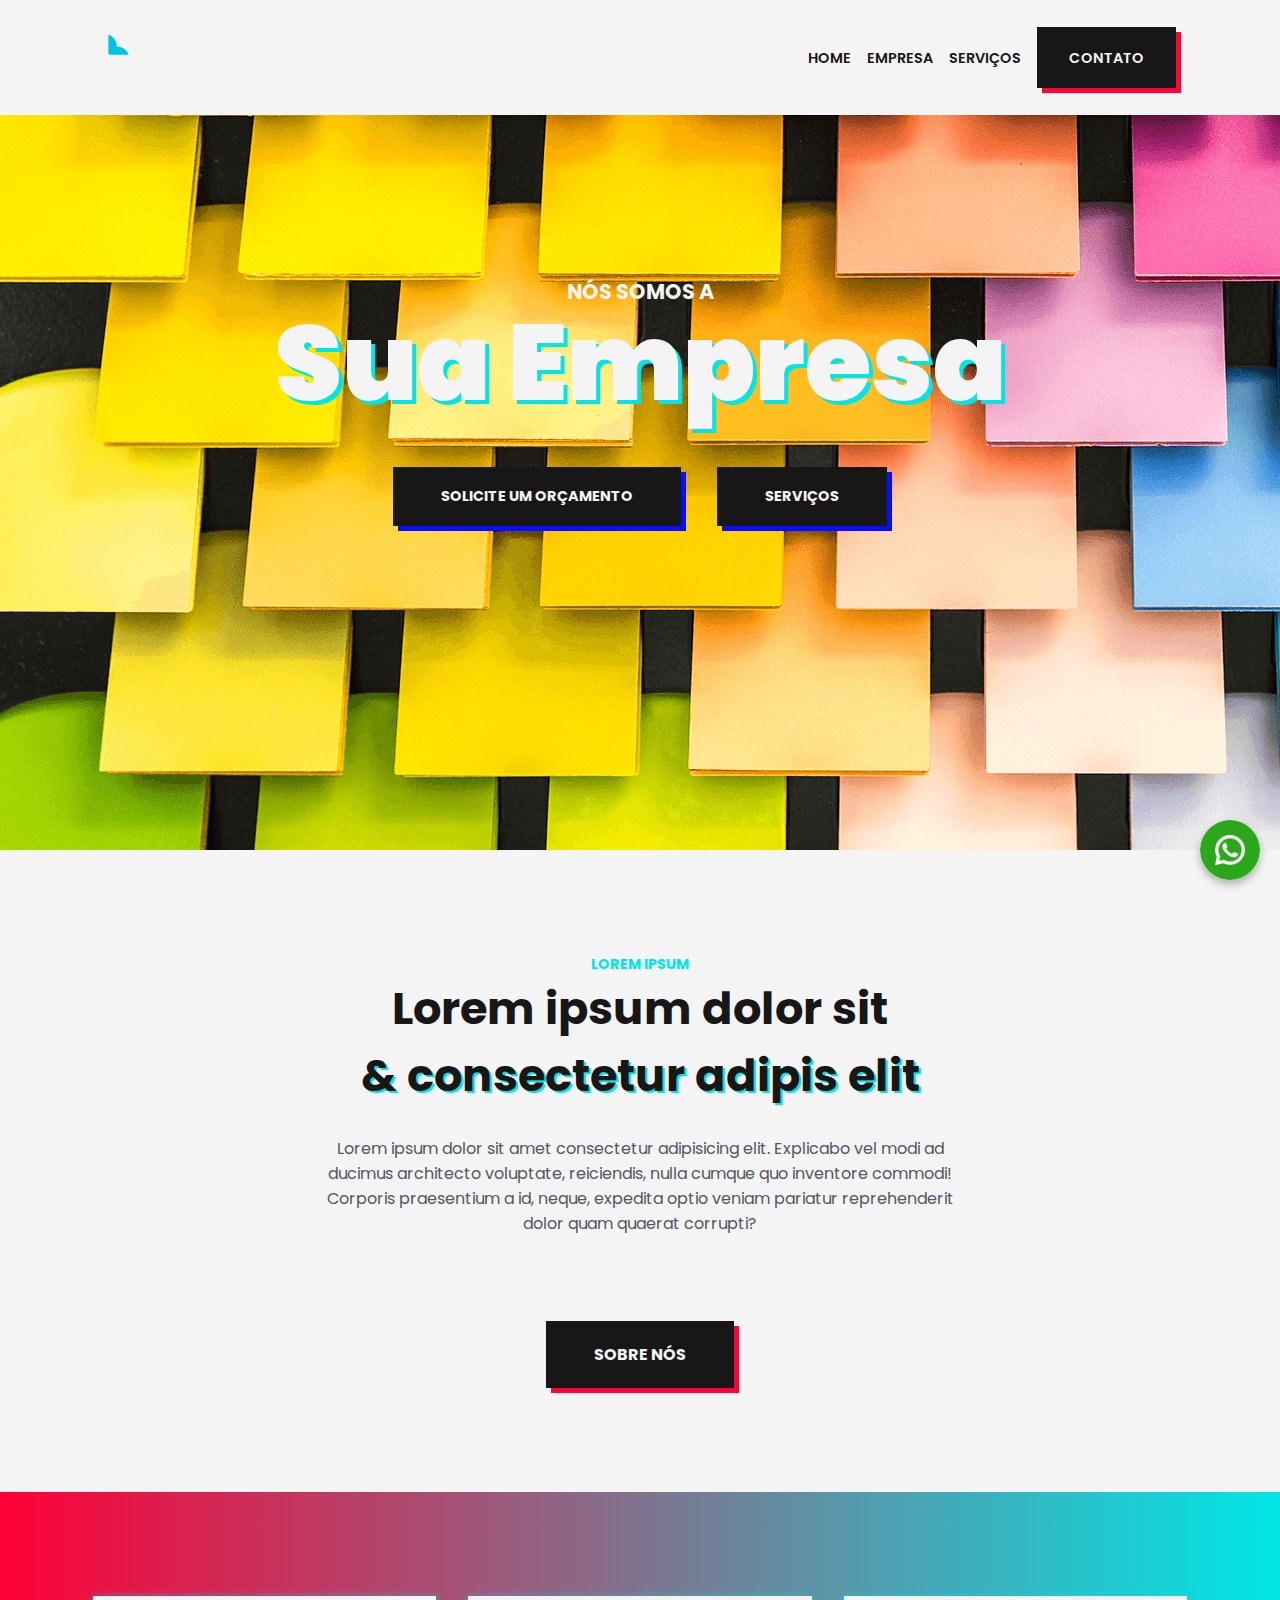
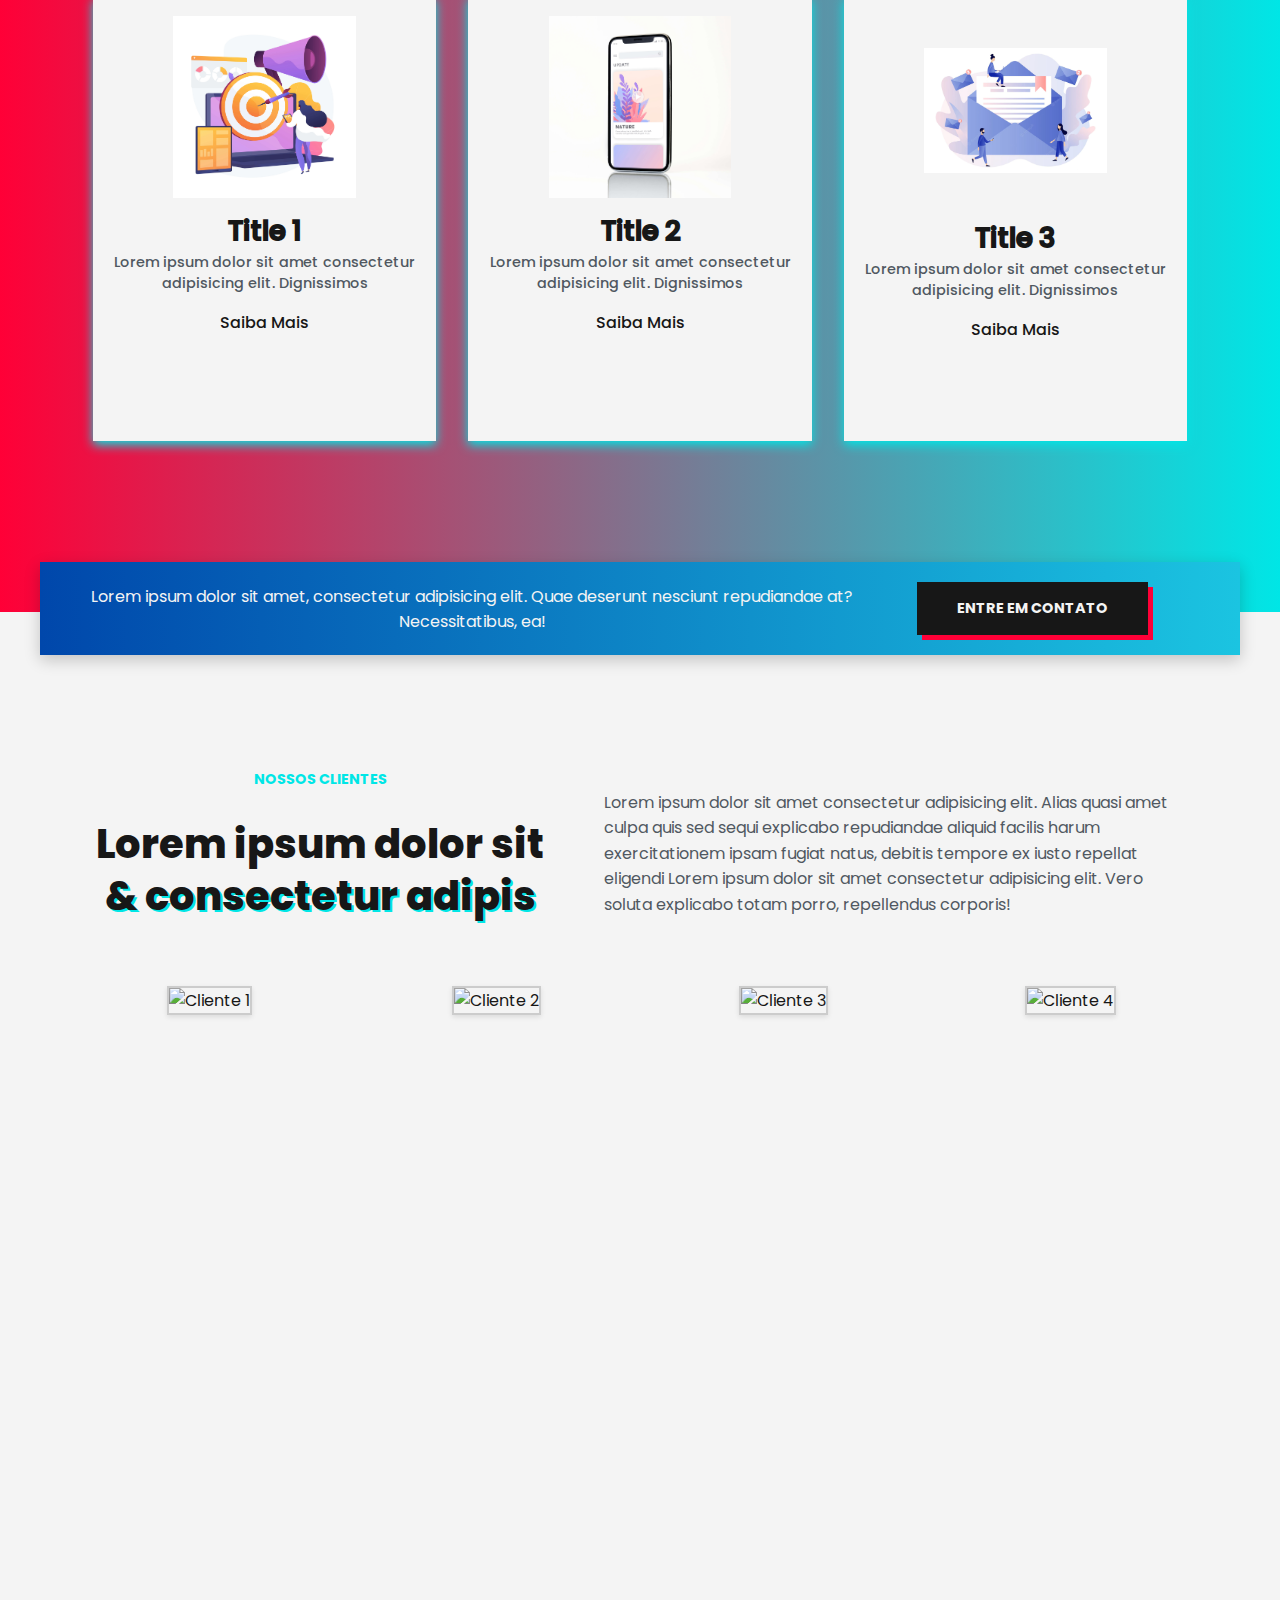
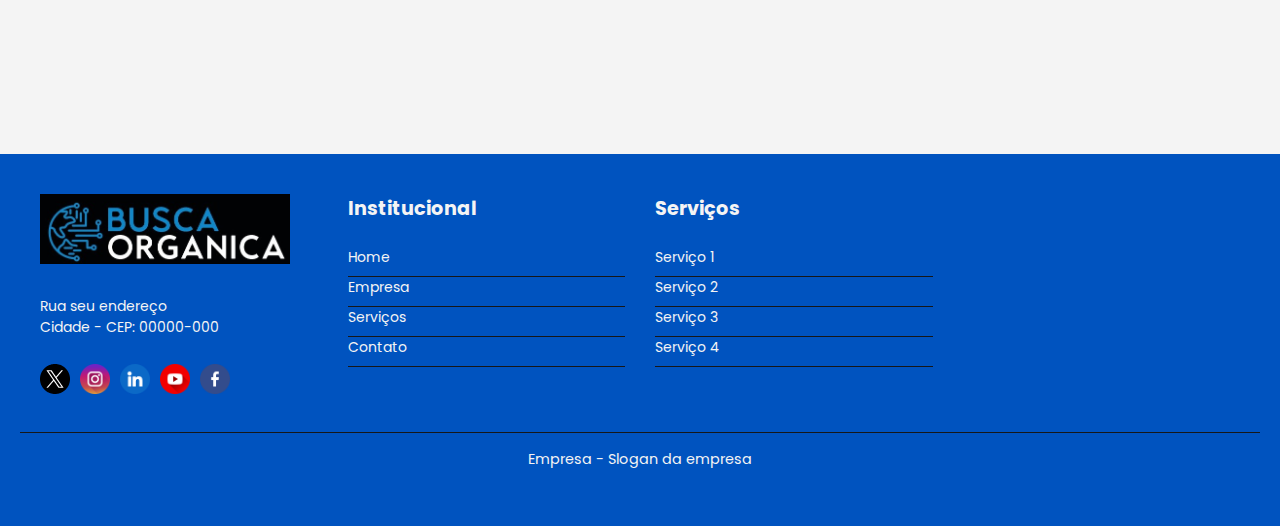
==== commit 7d4a1f04: ":bug: Correção das linkagens de paginas e das fotos." ====
--- a/index.html
+++ b/index.html
@@ -17,7 +17,7 @@
     <header class="flex menu_container">
       <div id="header_content" class="menu_content">
         <div id="titulo">
-          <a href="">
+          <a href="./index.html">
             <img
               src="./assets/images/logo-buscaorganica.svg"
               alt="Empresa"
@@ -30,7 +30,7 @@
         <div id="menu" class="flex">
           <nav>
             <ul class="flex menu_list">
-              <li><a href="#">HOME</a></li>
+              <li><a href="./index.html">HOME</a></li>
               <li><a href="./empresa.html">EMPRESA</a></li>
               <li><a href="./serviços.html">SERVIÇOS</a></li>
               <li class="botao_contato">
@@ -130,17 +130,17 @@
         </div>
 
         <div class="clientes_imagens">
-          <a href="/assets/images/pessoa_ia.jpg" target="_blank">
-            <img src="/assets/images/pessoa_ia.jpg" alt="Cliente 1" />
-          </a>
-          <a href="/assets/images/pessoa_ia.jpg" target="_blank">
-            <img src="/assets/images/pessoa_ia.jpg" alt="Cliente 2" />
-          </a>
-          <a href="/assets/images/pessoa_ia.jpg" target="_blank">
-            <img src="/assets/images/pessoa_ia.jpg" alt="Cliente 3" />
-          </a>
-          <a href="/assets/images/pessoa_ia.jpg" target="_blank">
-            <img src="/assets/images/pessoa_ia.jpg" alt="Cliente 4" />
+          <a href="diego1999dd/pagina_organica/assets/images/pessoa_ia.jpg" target="_blank">
+            <img src="diego1999dd/pagina_organica/assets/images/pessoa_ia.jpg" alt="Cliente 1" />
+          </a>
+          <a href="diego1999dd/pagina_organica/assets/images/pessoa_ia.jpg" target="_blank">
+            <img src="diego1999dd/pagina_organica/assets/images/pessoa_ia.jpg" alt="Cliente 2" />
+          </a>
+          <a href="diego1999dd/pagina_organica/assets/images/pessoa_ia.jpg" target="_blank">
+            <img src="diego1999dd/pagina_organica/assets/images/pessoa_ia.jpg" alt="Cliente 3" />
+          </a>
+          <a href="diego1999dd/pagina_organica/assets/images/pessoa_ia.jpg" target="_blank">
+            <img src="diego1999dd/pagina_organica/assets/images/pessoa_ia.jpg" alt="Cliente 4" />
           </a>
         </div>
       </section>
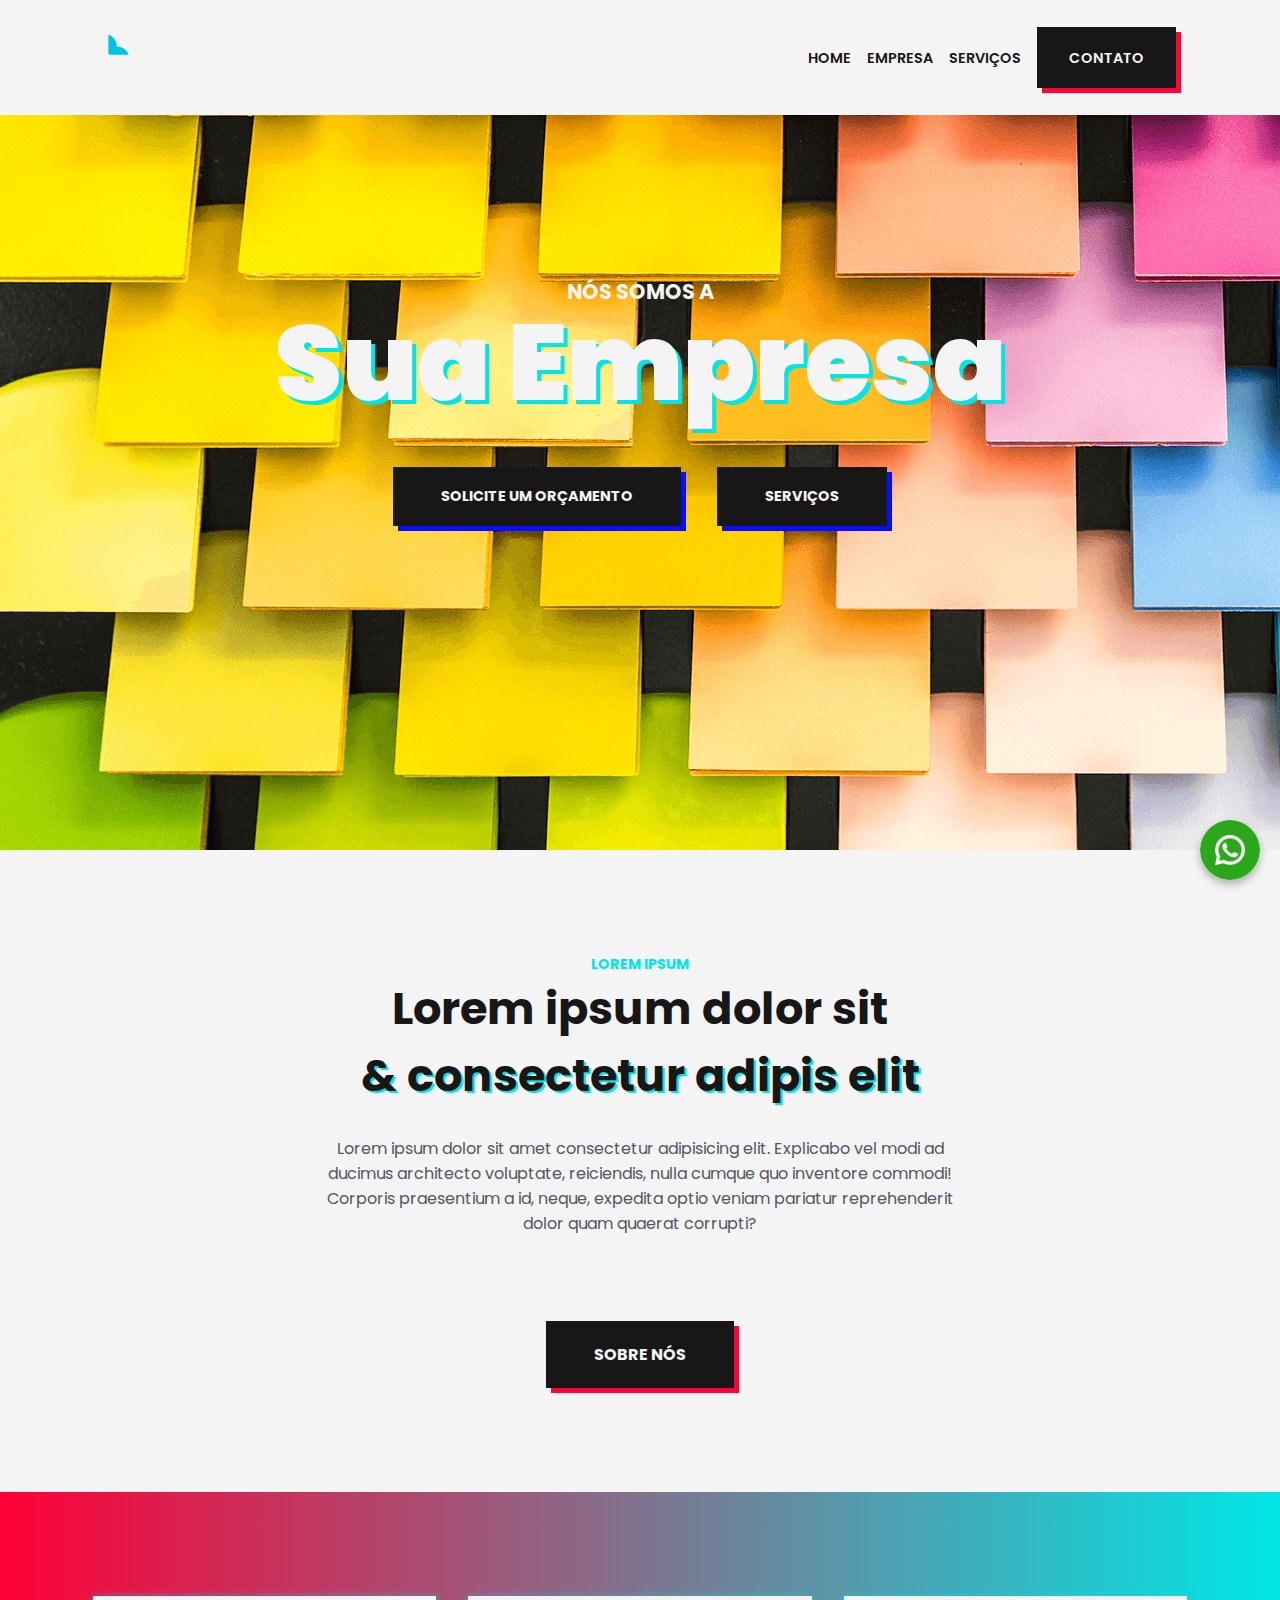
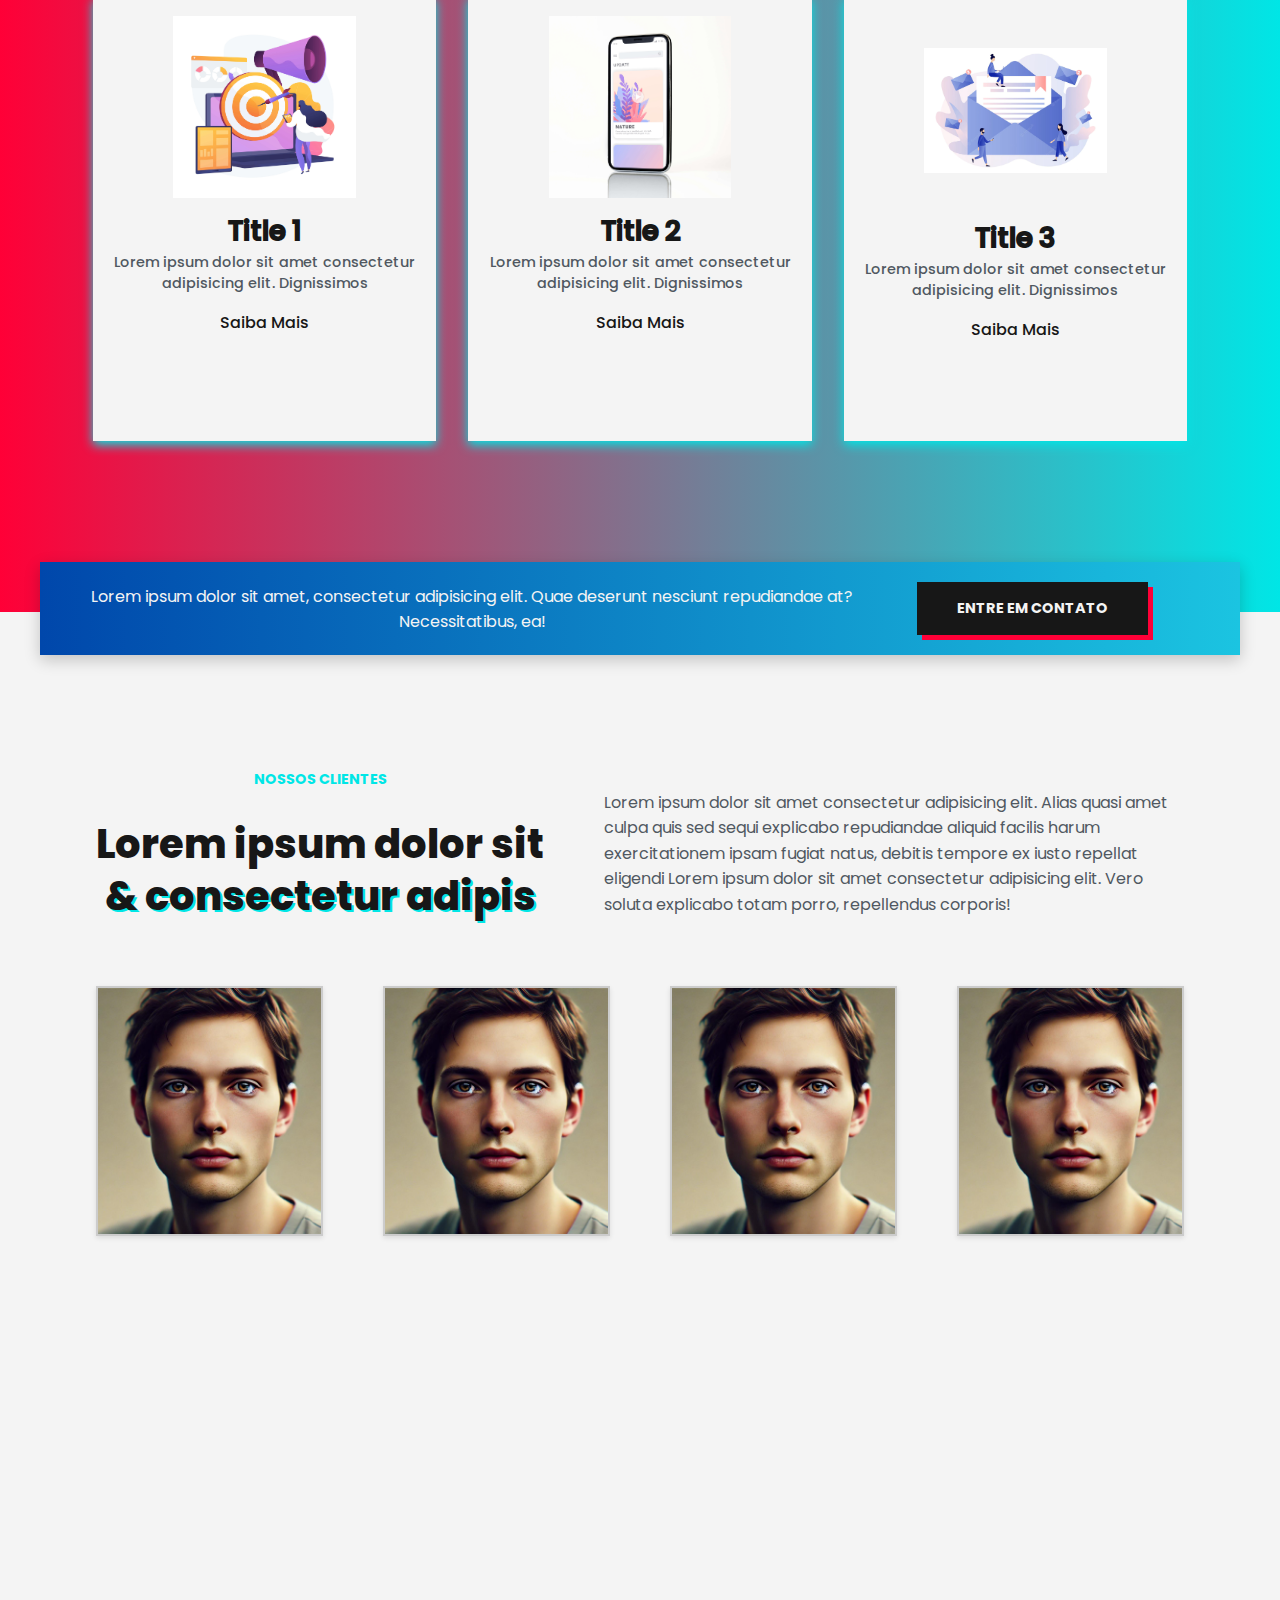
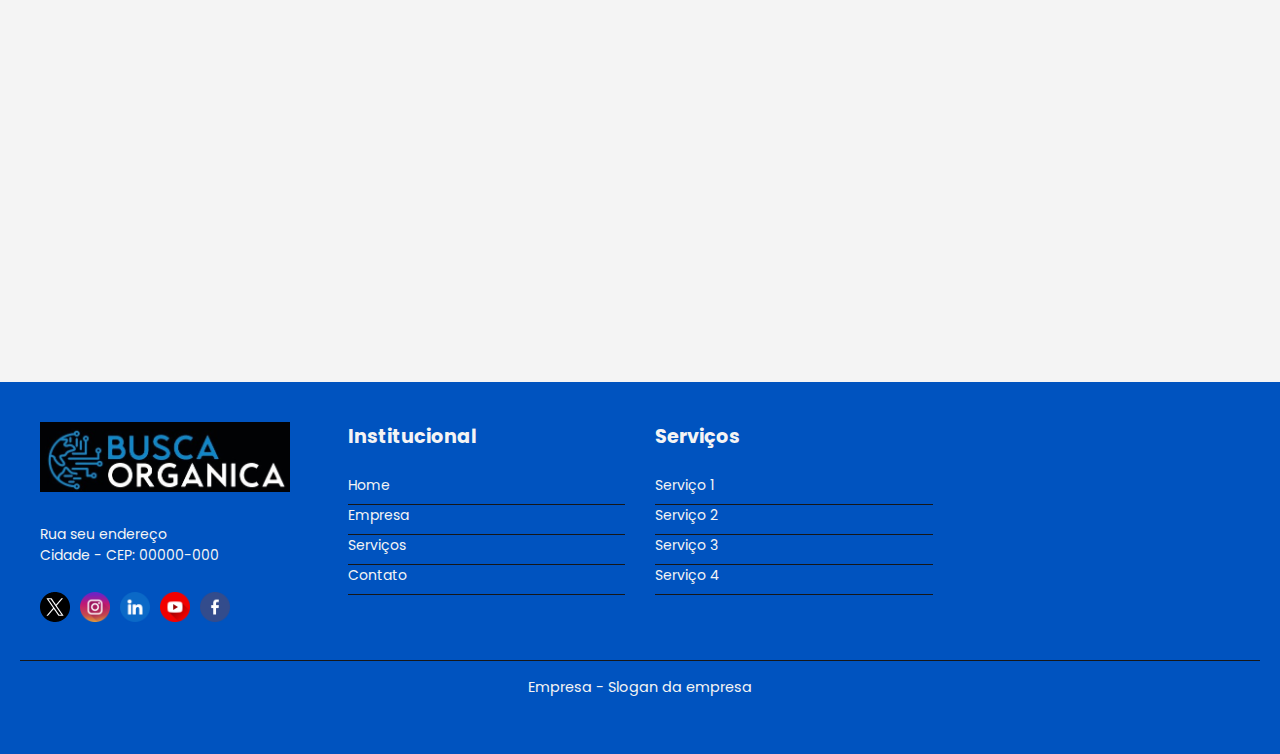
==== commit 7fb2a8b0: ":bug: imagens" ====
--- a/index.html
+++ b/index.html
@@ -130,17 +130,17 @@
         </div>
 
         <div class="clientes_imagens">
-          <a href="diego1999dd/pagina_organica/assets/images/pessoa_ia.jpg" target="_blank">
-            <img src="diego1999dd/pagina_organica/assets/images/pessoa_ia.jpg" alt="Cliente 1" />
-          </a>
-          <a href="diego1999dd/pagina_organica/assets/images/pessoa_ia.jpg" target="_blank">
-            <img src="diego1999dd/pagina_organica/assets/images/pessoa_ia.jpg" alt="Cliente 2" />
-          </a>
-          <a href="diego1999dd/pagina_organica/assets/images/pessoa_ia.jpg" target="_blank">
-            <img src="diego1999dd/pagina_organica/assets/images/pessoa_ia.jpg" alt="Cliente 3" />
-          </a>
-          <a href="diego1999dd/pagina_organica/assets/images/pessoa_ia.jpg" target="_blank">
-            <img src="diego1999dd/pagina_organica/assets/images/pessoa_ia.jpg" alt="Cliente 4" />
+          <a href="" target="_blank">
+            <img src="assets/images/image.png" alt="Cliente 1" />
+          </a>
+          <a href="" target="_blank">
+            <img src="assets/images/image.png" alt="Cliente 2" />
+          </a>
+          <a href="" target="_blank">
+            <img src="assets/images/image.png" alt="Cliente 3" />
+          </a>
+          <a href="" target="_blank">
+            <img src="assets/images/image.png" alt="Cliente 4" />
           </a>
         </div>
       </section>
